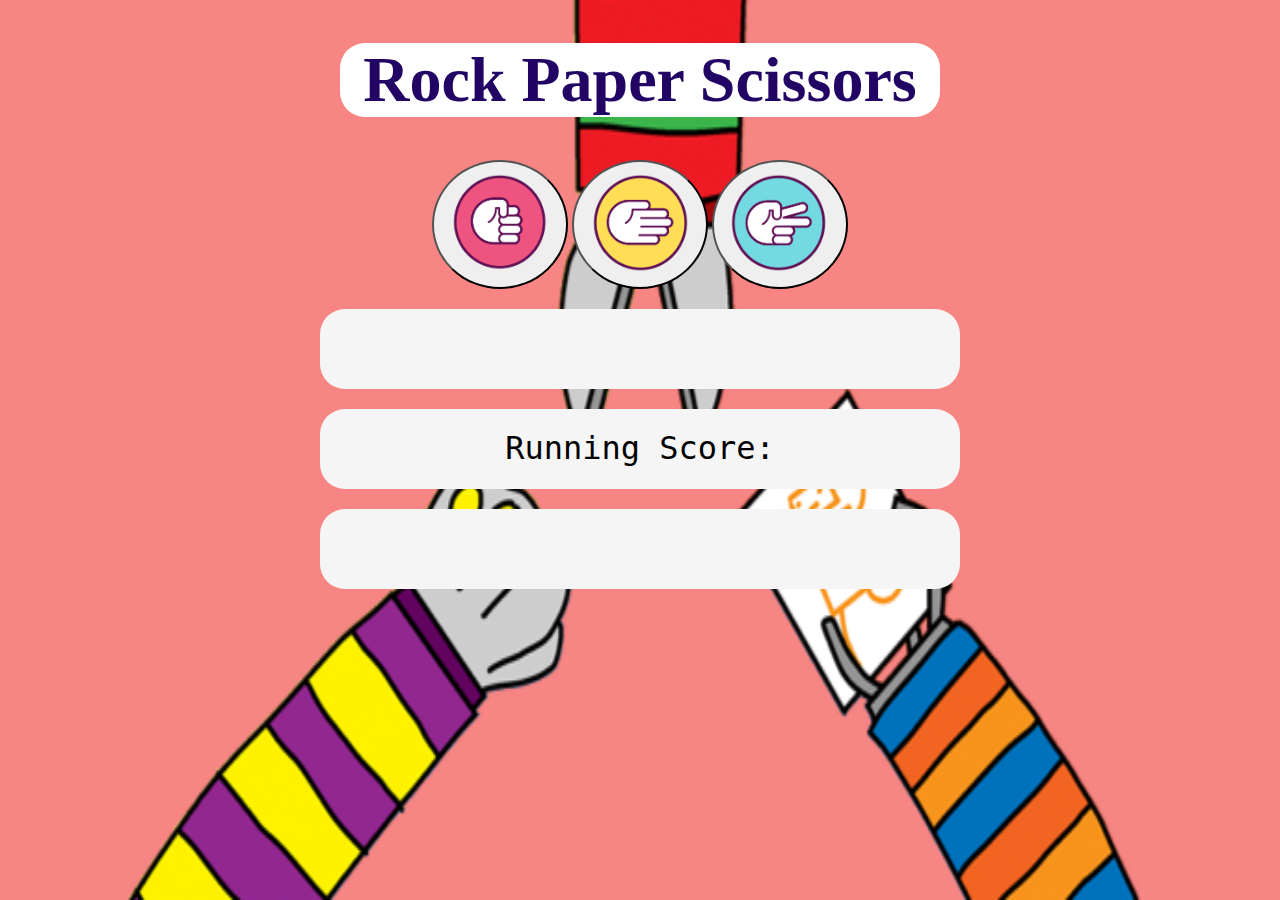
==== index.html @ fcf5c51a "renaming file" ====
<!DOCTYPE html>
<head>
    <title>ROCK PAPER SCISSORS</title>
    <style>
        body {
            background-image: url(rock-paper-scissors.png); 
            background-repeat: no-repeat;
            background-size: 100% 100%; 
            background-attachment: fixed;
        }
        h1 {
            color: rgb(33, 4, 100);
            text-align: center; 
            font-size: 64px;
            background-color: white;
            border-radius: 25px;
            width: 600px;
            margin-left: auto;
            margin-right: auto;
        }
        img {
            margin: 10px;
            width: 100px;
            height: 100px;
        }
        button{
            border-radius: 100%;
        }
        button:hover {
            background-color: lawngreen;
        }
        #score {
            color:rgb(255, 0, 0); 
            padding: 10px 10px 10px 0px; 
            font-size: 32px;
            font-family: monospace;
            text-align: center;
            background-color: whitesmoke;
            border-radius: 25px;
            width: 600px;
            height: 40px;
            margin-top: 20px;
            margin-left: auto;
            margin-right: auto;
            padding: 20px;
        }
        #running {
            padding: 10px 10px 10px 0px; 
            font-size: 32px;
            font-family: monospace;
            text-align: center;
            background-color: whitesmoke;
            border-radius: 25px;
            width: 600px;
            height: 40px;
            margin-top: 20px;
            margin-left: auto;
            margin-right: auto;
            padding: 20px;
        }
        #result {
            padding: 10px 10px 10px 0px; 
            font-size: 32px;
            font-family: monospace;
            text-align: center;
            background-color: whitesmoke;
            border-radius: 25px;
            width: 600px;
            height: 40px;
            margin-top: 20px;
            margin-left: auto;
            margin-right: auto;
            padding: 20px;
        }
    </style>
</head>
<body>
    
    <h1>Rock Paper Scissors</h1>
    <div id="container" style="text-align: center;">
        <button value="rock"><a><img src="rock.png"></a></button>
        <button value="paper"><a><img src="paper.png"></a></button>
        <button value="scissors"><a><img src="scissors.png"></a></button>
    </div>
    <div id="score" ></div>
    <div id="running">Running Score:</div>
    <div id="result"></div>
    <script src="game.js">
    </script>
</body>
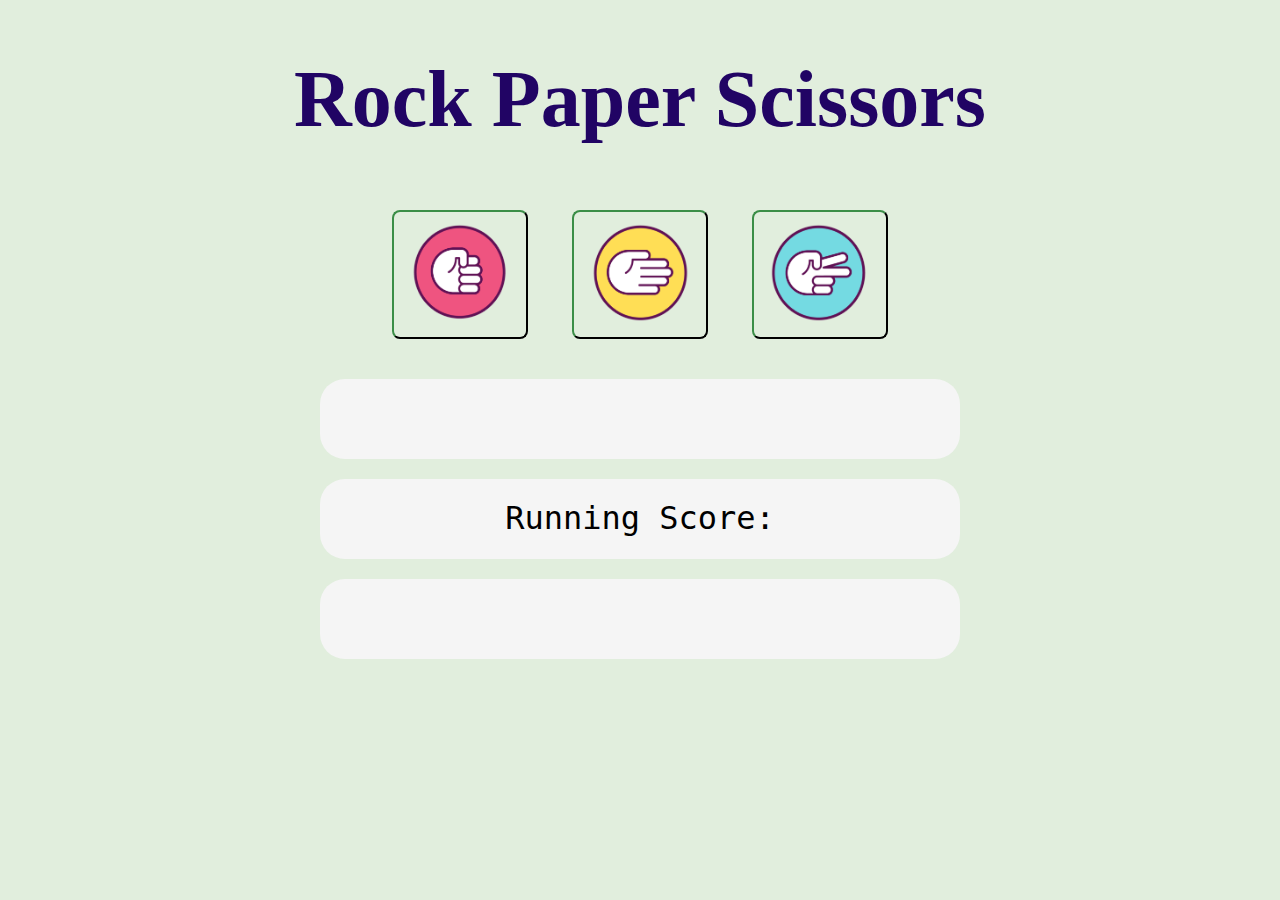
==== commit 7c99d658: "improved page design" ====
--- a/index.html
+++ b/index.html
@@ -1,90 +1,23 @@
 <!DOCTYPE html>
-<head>
-    <title>ROCK PAPER SCISSORS</title>
-    <style>
-        body {
-            background-image: url(rock-paper-scissors.png); 
-            background-repeat: no-repeat;
-            background-size: 100% 100%; 
-            background-attachment: fixed;
-        }
-        h1 {
-            color: rgb(33, 4, 100);
-            text-align: center; 
-            font-size: 64px;
-            background-color: white;
-            border-radius: 25px;
-            width: 600px;
-            margin-left: auto;
-            margin-right: auto;
-        }
-        img {
-            margin: 10px;
-            width: 100px;
-            height: 100px;
-        }
-        button{
-            border-radius: 100%;
-        }
-        button:hover {
-            background-color: lawngreen;
-        }
-        #score {
-            color:rgb(255, 0, 0); 
-            padding: 10px 10px 10px 0px; 
-            font-size: 32px;
-            font-family: monospace;
-            text-align: center;
-            background-color: whitesmoke;
-            border-radius: 25px;
-            width: 600px;
-            height: 40px;
-            margin-top: 20px;
-            margin-left: auto;
-            margin-right: auto;
-            padding: 20px;
-        }
-        #running {
-            padding: 10px 10px 10px 0px; 
-            font-size: 32px;
-            font-family: monospace;
-            text-align: center;
-            background-color: whitesmoke;
-            border-radius: 25px;
-            width: 600px;
-            height: 40px;
-            margin-top: 20px;
-            margin-left: auto;
-            margin-right: auto;
-            padding: 20px;
-        }
-        #result {
-            padding: 10px 10px 10px 0px; 
-            font-size: 32px;
-            font-family: monospace;
-            text-align: center;
-            background-color: whitesmoke;
-            border-radius: 25px;
-            width: 600px;
-            height: 40px;
-            margin-top: 20px;
-            margin-left: auto;
-            margin-right: auto;
-            padding: 20px;
-        }
-    </style>
+<link>
+  <title>ROCK PAPER SCISSORS</title>
+  <link rel="stylesheet" href="game.css"></link>
 </head>
 <body>
-    
-    <h1>Rock Paper Scissors</h1>
-    <div id="container" style="text-align: center;">
-        <button value="rock"><a><img src="rock.png"></a></button>
-        <button value="paper"><a><img src="paper.png"></a></button>
-        <button value="scissors"><a><img src="scissors.png"></a></button>
-    </div>
-    <div id="score" ></div>
-    <div id="running">Running Score:</div>
-    <div id="result"></div>
-    <script src="game.js">
-    </script>
-</body>+  <h1>Rock Paper Scissors</h1>
+  <div id="container" style="text-align: center">
+    <button value="rock">
+      <a><img src="rock.png" /></a>
+    </button>
+    <button value="paper">
+      <a><img src="paper.png" /></a>
+    </button>
+    <button value="scissors">
+      <a><img src="scissors.png" /></a>
+    </button>
+  </div>
+  <div id="score"></div>
+  <div id="running">Running Score:</div>
+  <div id="result"></div>
+  <script src="game.js"></script>
+</body>
--- a/game.css
+++ b/game.css
@@ -0,0 +1,76 @@
+body {
+  margin: 0;
+  padding: 0;
+  background: #e1eedd;
+}
+h1 {
+  color: rgb(33, 4, 100);
+  text-align: center;
+  font-size: 80px;
+  margin-bottom: 5vh;
+  margin-left: auto;
+  margin-right: auto;
+}
+img {
+  margin: 10px;
+  width: 100px;
+  height: 100px;
+}
+button {
+  border-radius: 8px;
+  border-color: #183a1d;
+  margin: 20px;
+  background-color: #e1eedd;
+}
+button:hover {
+  cursor: pointer;
+  filter: drop-shadow(4px 4px 4px #111111);
+}
+button:active {
+  background-color: #d0ddcc;
+  cursor: pointer;
+  filter: none;
+}
+#score {
+  color: rgb(255, 0, 0);
+  padding: 10px 10px 10px 0px;
+  font-size: 32px;
+  font-family: monospace;
+  text-align: center;
+  background-color: whitesmoke;
+  border-radius: 25px;
+  width: 600px;
+  height: 40px;
+  margin-top: 20px;
+  margin-left: auto;
+  margin-right: auto;
+  padding: 20px;
+}
+#running {
+  padding: 10px 10px 10px 0px;
+  font-size: 32px;
+  font-family: monospace;
+  text-align: center;
+  background-color: whitesmoke;
+  border-radius: 25px;
+  width: 600px;
+  height: 40px;
+  margin-top: 20px;
+  margin-left: auto;
+  margin-right: auto;
+  padding: 20px;
+}
+#result {
+  padding: 10px 10px 10px 0px;
+  font-size: 32px;
+  font-family: monospace;
+  text-align: center;
+  background-color: whitesmoke;
+  border-radius: 25px;
+  width: 600px;
+  height: 40px;
+  margin-top: 20px;
+  margin-left: auto;
+  margin-right: auto;
+  padding: 20px;
+}